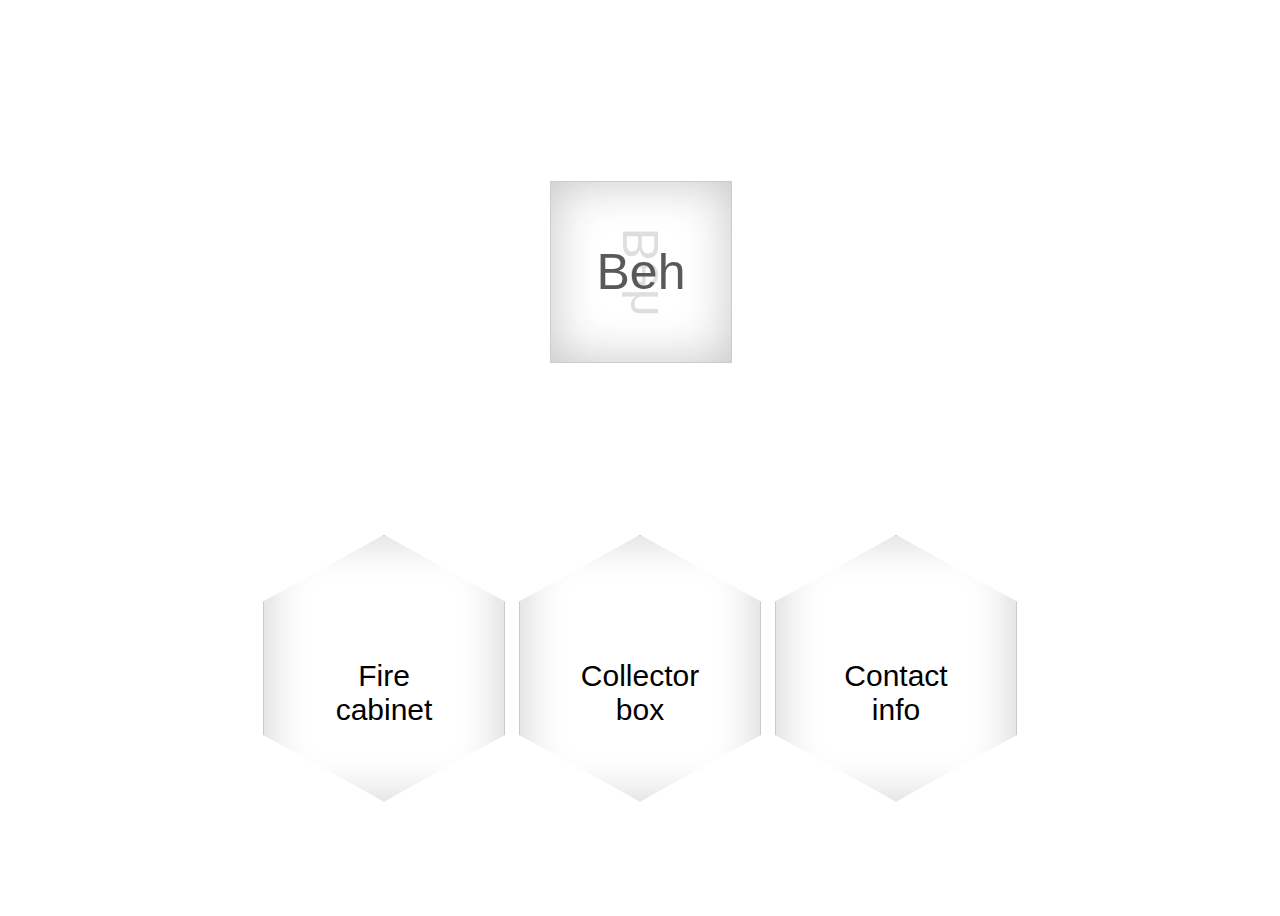
==== index.html @ 870330e1 "Merge pull request #5 from Ghahfarokhi/main" ====
<!DOCTYPE html>
<html lang="en">
<head>
	<title>Beh Box Rokh</title>

	<meta name="description" content="Manufacturer, Iran">
	<meta name="viewport" content="width=device-width, initial-scale=1.0">

	<link rel="stylesheet" href="./src/css/main.css" type="text/css"/>
	<link rel="icon" href="./assets/img/favicon.ico"/>

	<script src="./src/js/jquery-3.5.1.min.js"></script>
</head>
<body>
  <div id="include-cube" style="margin: auto;"></div>
  <section class="hexagon-gallery">
    <div class="hex hexFirebox" onclick="location.href='./pages/firebox.html';">
      <div class="linkToPages" >
        <img class="hexIcon" src="./assets/img/icons/fire.png" alt="">
        <p>Fire<br>cabinet</p>
      </div>
    </div>
    <div class="hex hexCollector" onclick="location.href='./pages/collectorbox.html';">
      <div class="linkToPages" >
        <img class="hexIcon" src="./assets/img/icons/collector.png" alt="">
        <p>Collector<br>box</p>
      </div>
    </div>
    <div class="hex hexContact" onclick="location.href='./pages/contact.html';">
      <div class="linkToPages" >
        <img class="hexIcon" src="./assets/img/icons/contact.png" alt="">
        <p>Contact<br>info</p>
      </div>
    </div>
  </section>
  <script>
    $( "#include-cube" ).load("../common/cube.html");
  </script>
  <style>
    /******************************
    * Cube
    *******************************/
    :root {
      --cubeSize: 180px;
      --cubeSizeHalf: 90px;
      --cubeFontSize: 50px;
    }
    /******************************
    * Hexagons
    *******************************/
    .hexagon-gallery {
      margin: auto;
      margin-top: 50px;
      max-width: 1000px;
      display: grid;
      grid-template-columns: repeat(8, 1fr);
      grid-auto-rows: 200px;
      grid-gap: 14px;
      padding-bottom: 50px;
    }

    .hex {
      display: flex;
      position: relative;
      width: 240px;
      height: 265px;
      border: 1px solid #ccc;
      background: rgba(255, 255, 255, 0.302);
      box-shadow: inset 0 0 50px rgba(0,0,0,0.2);
      cursor: pointer;
      -webkit-clip-path: polygon(50% 0%, 100% 25%, 100% 75%, 50% 100%, 0% 75%, 0% 25%);
      clip-path: polygon(50% 0%, 100% 25%, 100% 75%, 50% 100%, 0% 75%, 0% 25%);
    }

    /* hexagon settings for mobile phones */
    .hex:first-child {
      grid-row-start: 1;
      grid-column: 2 / span 2;
    }

    .hex:nth-child(2) {
      grid-row-start: 2;
      grid-column: 2 / span 2;
    }

    .hex:nth-child(3) {
      grid-row-start: 3;
      grid-column: 2 / span 2;
    }

    @media screen and (min-width: 600px) {
      /* hexagon settings for tablet devices */
      .hex:first-child {
        grid-row-start: 1;
        grid-column: 2 / span 2;
      }

      .hex:nth-child(2) {
        grid-row-start: 1;
        grid-column: 4 / span 2;
      }

      .hex:nth-child(3) {
        grid-row-start: 2;
        grid-column: 3 / span 2;
      }

    }
    
    @media screen and (min-width: 768px) {
      /* hexagon settings for desktops */
      .hex:first-child {
        grid-row-start: 1;
        grid-column: 2 / span 2;
      }

      .hex:nth-child(2) {
        grid-row-start: 1;
        grid-column: 4 / span 2;
      }

      .hex:nth-child(3) {
        grid-row-start: 1;
        grid-column: 6 / span 2;
      }

      .hex:nth-child(4) {
        grid-row-start: 2;
        grid-column: 1 / span 2;
      }

      .hex:nth-child(5) {
        grid-row-start: 2;
        grid-column: 3 / span 2;
      }

      .hex:nth-child(6) {
        grid-row-start: 2;
        grid-column: 5 / span 2;
      }

      .hex:nth-child(7) {
        grid-row-start: 2;
        grid-column: 7 / span 2;
      }

      .hex:nth-child(8) {
        grid-row-start: 3;
        grid-column: 2 / span 2;
      }

      .hex:nth-child(9) {
        grid-row-start: 3;
        grid-column: 4 / span 2;
      }

      .hex:nth-child(10) {
        grid-row-start: 3;
        grid-column: 6 / span 2;
      }
    }
    /******************************
    * Hexagons Customization
    *******************************/
    .linkToPages {
      display: grid;
      grid-template-columns: 1fr;
      margin: auto;
      align-content: center;
      text-align: center;
    }

    .linkToPages > p {
      font-size: 30px;
    }

    .hexIcon {
      display: block;
      object-fit: scale-down;
      height: 50px;
      margin: auto;
    }

    .hexFirebox:hover {
      background: rgb(253, 255, 147);
    }

    .hexCollector:hover {
      background: rgb(148, 255, 170);
    }

    .hexContact:hover {
      background: rgb(184, 213, 255);
    }

  </style>
</body>
</html>
---- src/css/main.css ----
body {
  font-family: Arial, Helvetica, sans-serif;
  display: flex;
  min-height: 100vh;
  flex-direction: column;
  justify-content: space-between;
}

.pages {
  display: grid;
  grid-template-columns: 1fr;
  margin: auto;
  padding-left: 25px;
  padding-right: 25px;
}

.pages img {
  display: block;
  margin: auto;
  max-width: 90%;
  padding: 50 px;
}

@media screen and (min-width: 1024px) {
  .pages {
    grid-template-columns: 1fr 1fr;
    padding-left: 5%;
    padding-right: 5%;
  }
}
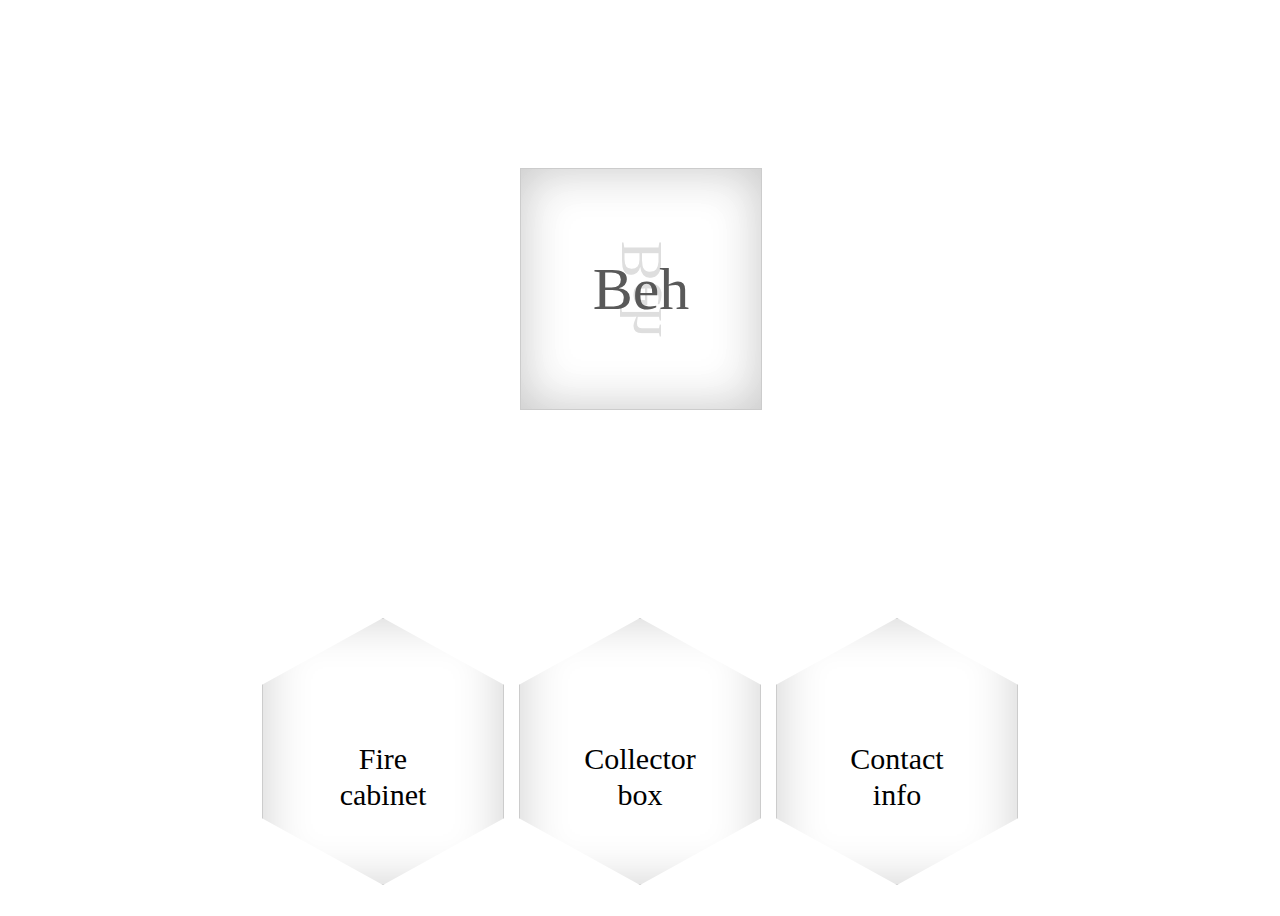
==== commit f62efd8e: "enhanced the responsiveness of the cubes and hexagons" ====
--- a/index.html
+++ b/index.html
@@ -6,9 +6,13 @@
 	<meta name="description" content="Manufacturer, Iran">
 	<meta name="viewport" content="width=device-width, initial-scale=1.0">
 
+  <link rel="apple-touch-icon" sizes="180x180" href="./assets/icons/apple-touch-icon.png">
+  <link rel="icon" type="image/png" sizes="32x32" href="./assets/icons/favicon-32x32.png">
+  <link rel="icon" type="image/png" sizes="16x16" href="./assets/icons/favicon-16x16.png">
+  <link rel="manifest" href="./assets/icons/site.webmanifest">
+  <link rel="mask-icon" href="./assets/icons/safari-pinned-tab.svg" color="#5bbad5">
+
 	<link rel="stylesheet" href="./src/css/main.css" type="text/css"/>
-	<link rel="icon" href="./assets/img/favicon.ico"/>
-
 	<script src="./src/js/jquery-3.5.1.min.js"></script>
 </head>
 <body>
@@ -37,33 +41,52 @@
     $( "#include-cube" ).load("../common/cube.html");
   </script>
   <style>
-    /******************************
-    * Cube
-    *******************************/
+    /********************************************
+    * Cube and hexagon variables (mobile devices)
+    *********************************************/
     :root {
-      --cubeSize: 180px;
-      --cubeSizeHalf: 90px;
-      --cubeFontSize: 50px;
+      /* hexagon mobile size */
+      --haxagonWidth: 30vw;
+      --haxagonLength: 35vw;
+      --hexagonGridAutoRows: 30vw;
+      --hexagonFontSize: 4vw;
+      --hexagonGridGap: 1vw;
+      --hexagonIconHeight: 6vw;
     }
-    /******************************
+
+    @media screen and (min-width: 750px) {
+      /* hexagon settings for desktops */
+      :root {
+        /* hexagon mobile size */
+        --haxagonWidth: 240px;
+        --haxagonLength: 265px;
+        --hexagonGridAutoRows: 200px;
+        --hexagonFontSize: 30px;
+        --hexagonGridGap: 15px;
+        --hexagonIconHeight: 50px;
+      }
+    }
+
+    /********************************************
     * Hexagons
-    *******************************/
+    *********************************************/
+
     .hexagon-gallery {
       margin: auto;
       margin-top: 50px;
       max-width: 1000px;
       display: grid;
-      grid-template-columns: repeat(8, 1fr);
-      grid-auto-rows: 200px;
-      grid-gap: 14px;
+      grid-template-columns: repeat(3, 1fr);
+      grid-auto-rows: var(--hexagonGridAutoRows);
+      grid-gap: var(--hexagonGridGap);
       padding-bottom: 50px;
     }
 
     .hex {
       display: flex;
       position: relative;
-      width: 240px;
-      height: 265px;
+      width: var(--haxagonWidth);
+      height: var(--haxagonLength);
       border: 1px solid #ccc;
       background: rgba(255, 255, 255, 0.302);
       box-shadow: inset 0 0 50px rgba(0,0,0,0.2);
@@ -72,96 +95,9 @@
       clip-path: polygon(50% 0%, 100% 25%, 100% 75%, 50% 100%, 0% 75%, 0% 25%);
     }
 
-    /* hexagon settings for mobile phones */
-    .hex:first-child {
-      grid-row-start: 1;
-      grid-column: 2 / span 2;
-    }
-
-    .hex:nth-child(2) {
-      grid-row-start: 2;
-      grid-column: 2 / span 2;
-    }
-
-    .hex:nth-child(3) {
-      grid-row-start: 3;
-      grid-column: 2 / span 2;
-    }
-
-    @media screen and (min-width: 600px) {
-      /* hexagon settings for tablet devices */
-      .hex:first-child {
-        grid-row-start: 1;
-        grid-column: 2 / span 2;
-      }
-
-      .hex:nth-child(2) {
-        grid-row-start: 1;
-        grid-column: 4 / span 2;
-      }
-
-      .hex:nth-child(3) {
-        grid-row-start: 2;
-        grid-column: 3 / span 2;
-      }
-
-    }
-    
-    @media screen and (min-width: 768px) {
-      /* hexagon settings for desktops */
-      .hex:first-child {
-        grid-row-start: 1;
-        grid-column: 2 / span 2;
-      }
-
-      .hex:nth-child(2) {
-        grid-row-start: 1;
-        grid-column: 4 / span 2;
-      }
-
-      .hex:nth-child(3) {
-        grid-row-start: 1;
-        grid-column: 6 / span 2;
-      }
-
-      .hex:nth-child(4) {
-        grid-row-start: 2;
-        grid-column: 1 / span 2;
-      }
-
-      .hex:nth-child(5) {
-        grid-row-start: 2;
-        grid-column: 3 / span 2;
-      }
-
-      .hex:nth-child(6) {
-        grid-row-start: 2;
-        grid-column: 5 / span 2;
-      }
-
-      .hex:nth-child(7) {
-        grid-row-start: 2;
-        grid-column: 7 / span 2;
-      }
-
-      .hex:nth-child(8) {
-        grid-row-start: 3;
-        grid-column: 2 / span 2;
-      }
-
-      .hex:nth-child(9) {
-        grid-row-start: 3;
-        grid-column: 4 / span 2;
-      }
-
-      .hex:nth-child(10) {
-        grid-row-start: 3;
-        grid-column: 6 / span 2;
-      }
-    }
-    /******************************
+    /********************************************
     * Hexagons Customization
-    *******************************/
+    *********************************************/
     .linkToPages {
       display: grid;
       grid-template-columns: 1fr;
@@ -171,13 +107,14 @@
     }
 
     .linkToPages > p {
-      font-size: 30px;
+      font-size: var(--hexagonFontSize);
+      line-height: 1.2;
     }
 
     .hexIcon {
       display: block;
       object-fit: scale-down;
-      height: 50px;
+      height: var(--hexagonIconHeight);
       margin: auto;
     }
 
--- a/src/css/main.css
+++ b/src/css/main.css
@@ -1,30 +1,68 @@
 body {
-  font-family: Arial, Helvetica, sans-serif;
+  font-family: Georgia, 'Times New Roman', Times, serif;
   display: flex;
   min-height: 100vh;
   flex-direction: column;
   justify-content: space-between;
+  line-height: 1.6;
 }
 
 .pages {
+  margin: auto;
+  max-width: 1024px;
+}
+
+#mainContainer {
   display: grid;
   grid-template-columns: 1fr;
-  margin: auto;
-  padding-left: 25px;
-  padding-right: 25px;
 }
 
-.pages img {
-  display: block;
-  margin: auto;
-  max-width: 90%;
-  padding: 50 px;
+.productSlideImages {
+  display: grid;
+  grid-template-columns: repeat(3, 1fr);
 }
 
-@media screen and (min-width: 1024px) {
+.enlargedImageDiv {
+  grid-column: 1 / span 3;
+  transition: 1s;
+  padding: 5px 5px 0px 5px;
+}
+
+.thumbnailImage {
+  margin: auto;
+  text-align: center;
+  padding: 0px 5px 0px 5px;
+}
+
+.enlargedImageDiv > img {
+  object-fit: scale-down;
+  max-width: 100%;
+  border-radius: 10px;
+}
+
+.thumbnailImage > img {
+  object-fit: scale-down;
+  max-width: 100%;
+  border-radius: 10px;
+}
+
+.thumbnailImage > img:hover {
+  cursor: pointer;
+  max-width: 80%;
+  transition: 1s;
+}
+
+.productDescription {
+  max-width: 95%;
+  padding: 0 15px 0 15px;
+}
+
+@media screen and (min-width: 750px) {
+  #mainContainer {
+    grid-template-columns: 1fr 1fr;
+  }
+
   .pages {
-    grid-template-columns: 1fr 1fr;
-    padding-left: 5%;
-    padding-right: 5%;
+    padding: 50px 5% 50px 5%;
   }
-}+}
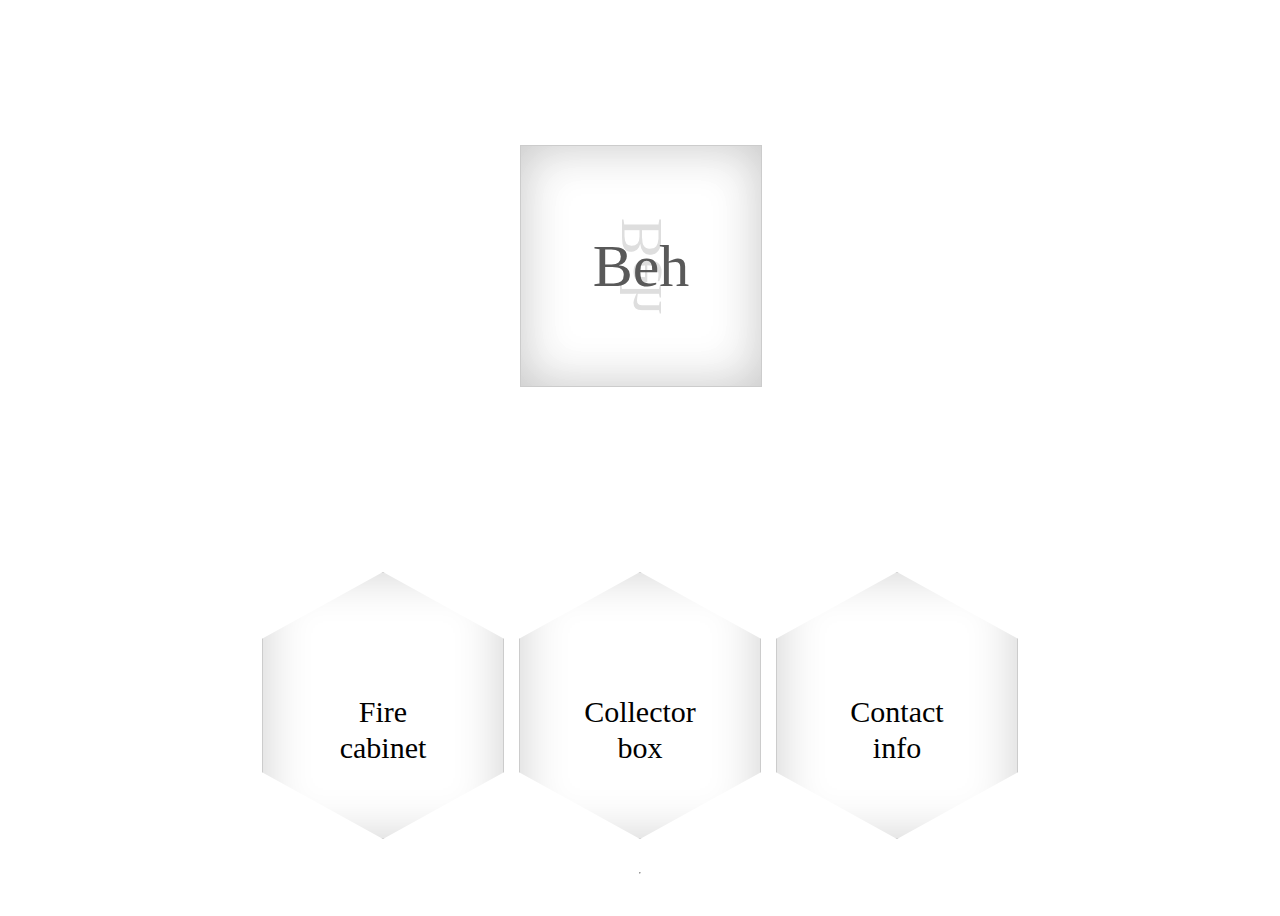
==== commit 5c44ba00: "Added icons and navbar styles" ====
--- a/index.html
+++ b/index.html
@@ -3,7 +3,7 @@
 <head>
 	<title>Beh Box Rokh</title>
 
-	<meta name="description" content="Manufacturer, Iran">
+	<meta name="description" content="Manufacturer of fire cabints and collector boxes in a variety of sizes and colors. Address: Farokhshahr, Iran">
 	<meta name="viewport" content="width=device-width, initial-scale=1.0">
 
   <link rel="apple-touch-icon" sizes="180x180" href="./assets/icons/apple-touch-icon.png">
@@ -37,6 +37,9 @@
       </div>
     </div>
   </section>
+  <br>
+  <hr>
+  <br>
   <script>
     $( "#include-cube" ).load("../common/cube.html");
   </script>
@@ -89,7 +92,7 @@
       height: var(--haxagonLength);
       border: 1px solid #ccc;
       background: rgba(255, 255, 255, 0.302);
-      box-shadow: inset 0 0 50px rgba(0,0,0,0.2);
+      box-shadow: inset 0 0 var(--hexagonIconHeight) rgba(0,0,0,0.2);
       cursor: pointer;
       -webkit-clip-path: polygon(50% 0%, 100% 25%, 100% 75%, 50% 100%, 0% 75%, 0% 25%);
       clip-path: polygon(50% 0%, 100% 25%, 100% 75%, 50% 100%, 0% 75%, 0% 25%);
@@ -118,18 +121,9 @@
       margin: auto;
     }
 
-    .hexFirebox:hover {
-      background: rgb(253, 255, 147);
+    .hex:hover {
+      background: rgb(240, 240, 240);
     }
-
-    .hexCollector:hover {
-      background: rgb(148, 255, 170);
-    }
-
-    .hexContact:hover {
-      background: rgb(184, 213, 255);
-    }
-
   </style>
 </body>
 </html>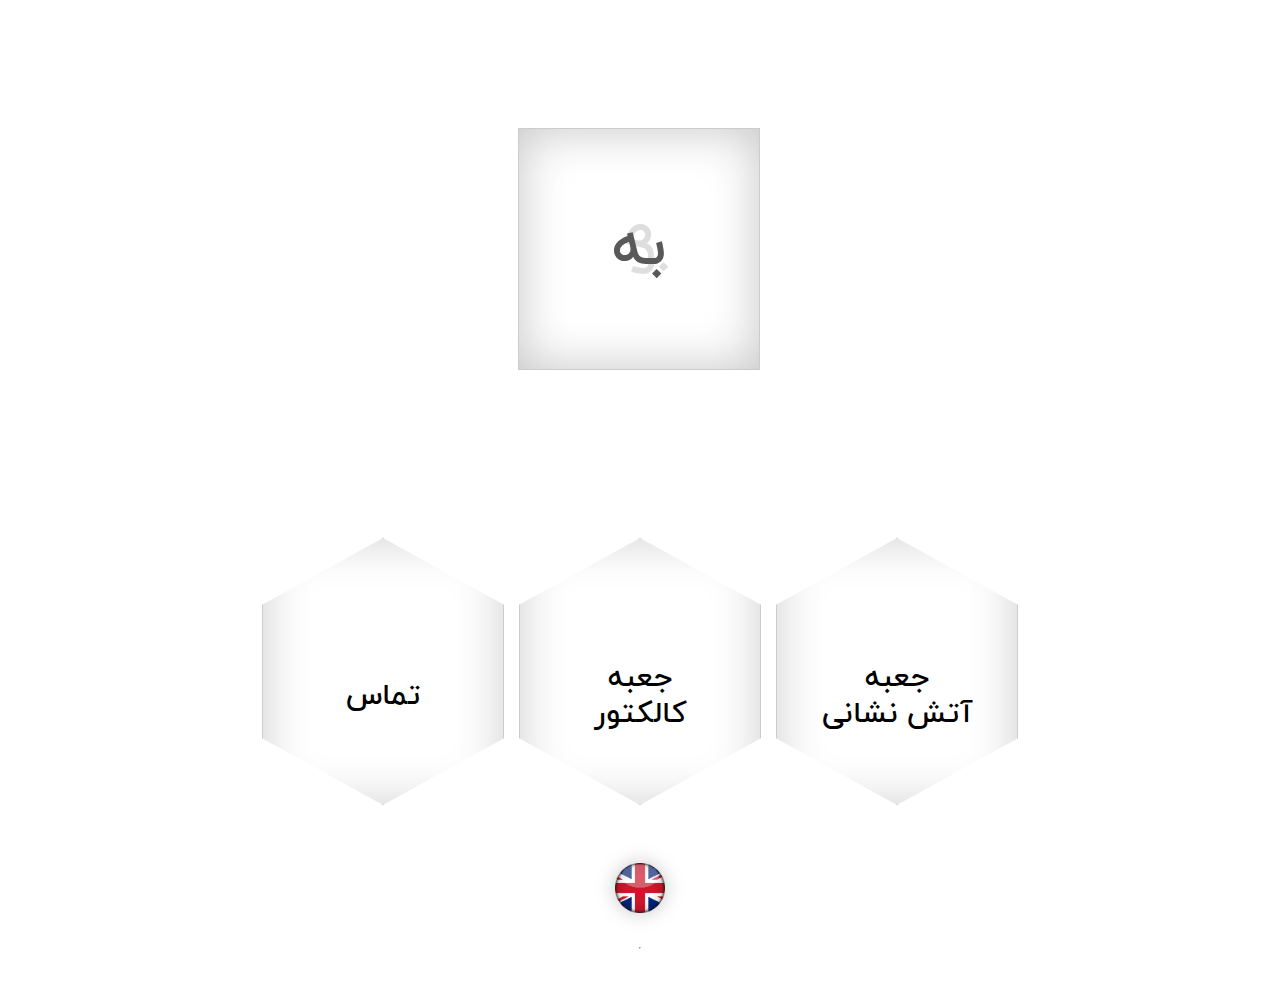
==== commit cbf7df8c: "Persianized" ====
--- a/index.html
+++ b/index.html
@@ -1,54 +1,33 @@
 <!DOCTYPE html>
-<html lang="en">
+<html lang="fa" dir="rtl">
 <head>
 	<title>Beh Box Rokh</title>
+  <!-- Meta tags -->
+	<meta name="description" content="Manufacturer of fire cabinets and collector boxes in a variety of sizes and colors. Address: Farokhshahr, Iran">
+	<meta name="viewport" content="width=device-width, initial-scale=1.0">
+  <meta name="title" property="og:title" content="Beh Box Rokh">
+  <meta property="og:type" content="Company Homepage">
+  <meta name="image" property="og:image" content="https://behboxrokh.github.io/assets/img/icons/BehBoxRokh.png">
+  <meta name="description" property="og:description" content="Manufacturer of fire cabinets and collector boxes in a variety of sizes and colors. Address: Farokhshahr, Iran">
+  <meta name="author" content="Amin Taheri-Ghahfarokhi">
 
-	<meta name="description" content="Manufacturer of fire cabints and collector boxes in a variety of sizes and colors. Address: Farokhshahr, Iran">
-	<meta name="viewport" content="width=device-width, initial-scale=1.0">
-
+  <!-- Icons -->
   <link rel="apple-touch-icon" sizes="180x180" href="./assets/icons/apple-touch-icon.png">
   <link rel="icon" type="image/png" sizes="32x32" href="./assets/icons/favicon-32x32.png">
   <link rel="icon" type="image/png" sizes="16x16" href="./assets/icons/favicon-16x16.png">
   <link rel="manifest" href="./assets/icons/site.webmanifest">
   <link rel="mask-icon" href="./assets/icons/safari-pinned-tab.svg" color="#5bbad5">
 
+  <!-- Javascripts -->
+	<script src="./src/js/jquery-3.5.1.min.js"></script>
+
+  <!-- Styles -->
 	<link rel="stylesheet" href="./src/css/main.css" type="text/css"/>
-	<script src="./src/js/jquery-3.5.1.min.js"></script>
-</head>
-<body>
-  <div id="include-cube" style="margin: auto;"></div>
-  <section class="hexagon-gallery">
-    <div class="hex hexFirebox" onclick="location.href='./pages/firebox.html';">
-      <div class="linkToPages" >
-        <img class="hexIcon" src="./assets/img/icons/fire.png" alt="">
-        <p>Fire<br>cabinet</p>
-      </div>
-    </div>
-    <div class="hex hexCollector" onclick="location.href='./pages/collectorbox.html';">
-      <div class="linkToPages" >
-        <img class="hexIcon" src="./assets/img/icons/collector.png" alt="">
-        <p>Collector<br>box</p>
-      </div>
-    </div>
-    <div class="hex hexContact" onclick="location.href='./pages/contact.html';">
-      <div class="linkToPages" >
-        <img class="hexIcon" src="./assets/img/icons/contact.png" alt="">
-        <p>Contact<br>info</p>
-      </div>
-    </div>
-  </section>
-  <br>
-  <hr>
-  <br>
-  <script>
-    $( "#include-cube" ).load("../common/cube.html");
-  </script>
   <style>
-    /********************************************
-    * Cube and hexagon variables (mobile devices)
-    *********************************************/
+    /*******************
+    * hexagons
+    *******************/
     :root {
-      /* hexagon mobile size */
       --haxagonWidth: 30vw;
       --haxagonLength: 35vw;
       --hexagonGridAutoRows: 30vw;
@@ -58,9 +37,7 @@
     }
 
     @media screen and (min-width: 750px) {
-      /* hexagon settings for desktops */
       :root {
-        /* hexagon mobile size */
         --haxagonWidth: 240px;
         --haxagonLength: 265px;
         --hexagonGridAutoRows: 200px;
@@ -69,10 +46,6 @@
         --hexagonIconHeight: 50px;
       }
     }
-
-    /********************************************
-    * Hexagons
-    *********************************************/
 
     .hexagon-gallery {
       margin: auto;
@@ -98,9 +71,6 @@
       clip-path: polygon(50% 0%, 100% 25%, 100% 75%, 50% 100%, 0% 75%, 0% 25%);
     }
 
-    /********************************************
-    * Hexagons Customization
-    *********************************************/
     .linkToPages {
       display: grid;
       grid-template-columns: 1fr;
@@ -125,5 +95,35 @@
       background: rgb(240, 240, 240);
     }
   </style>
+</head>
+<body>
+  <div id="include-cube" style="margin: auto;"></div>
+  <section class="hexagon-gallery">
+    <div class="hex hexFirebox" onclick="location.href='./pages/firebox.html';">
+      <div class="linkToPages" >
+        <img class="hexIcon" src="./assets/img/icons/fire.png" alt="">
+        <p>جعبه<br>آتش نشانی</p>
+      </div>
+    </div>
+    <div class="hex hexCollector" onclick="location.href='./pages/collectorbox.html';">
+      <div class="linkToPages" >
+        <img class="hexIcon" src="./assets/img/icons/collector.png" alt="">
+        <p>جعبه<br>کالکتور</p>
+      </div>
+    </div>
+    <div class="hex hexContact" onclick="location.href='./pages/contact.html';">
+      <div class="linkToPages" >
+        <img class="hexIcon" src="./assets/img/icons/contact.png" alt="">
+        <p>تماس</p>
+      </div>
+    </div>
+  </section>
+  <a class="language" href="./en/index.html"><img src="./assets/img/icons/EN.png" alt="EN" style="object-fit: scale-down; width: 100%;"></a>
+  <br>
+  <hr>
+  <br>
+  <script>
+    $( "#include-cube" ).load("../common/cube.html");
+  </script>
 </body>
 </html>--- a/src/css/main.css
+++ b/src/css/main.css
@@ -1,11 +1,17 @@
 body {
-  font-family: Georgia, 'Times New Roman', Times, serif;
+  font-family: 'iransans', Tahoma, sans-serif;
   display: flex;
   min-height: 100vh;
   flex-direction: column;
   justify-content: space-between;
   line-height: 1.6;
 }
+
+@font-face {
+  font-family: 'iransans';
+  src: url('../../assets/font/iran.woff') format('woff'), /* Chrome 6+, Firefox 3.6+, IE 9+, Safari 5.1+ */
+   url('../../assets/font/iran.ttf') format('truetype'); /* Chrome 4+, Firefox 3.5, Opera 10+, Safari 3—5 */
+}  
 
 .pages {
   margin: auto;
@@ -57,6 +63,15 @@
   padding: 0 15px 0 15px;
 }
 
+.language {
+  margin: auto;
+  margin-top: 75px;
+  width: 50px;
+  height: 50px;
+  border-radius: 50%;
+  box-shadow: 0 0 20px rgb(199, 199, 199);
+} 
+
 @media screen and (min-width: 750px) {
   #mainContainer {
     grid-template-columns: 1fr 1fr;
